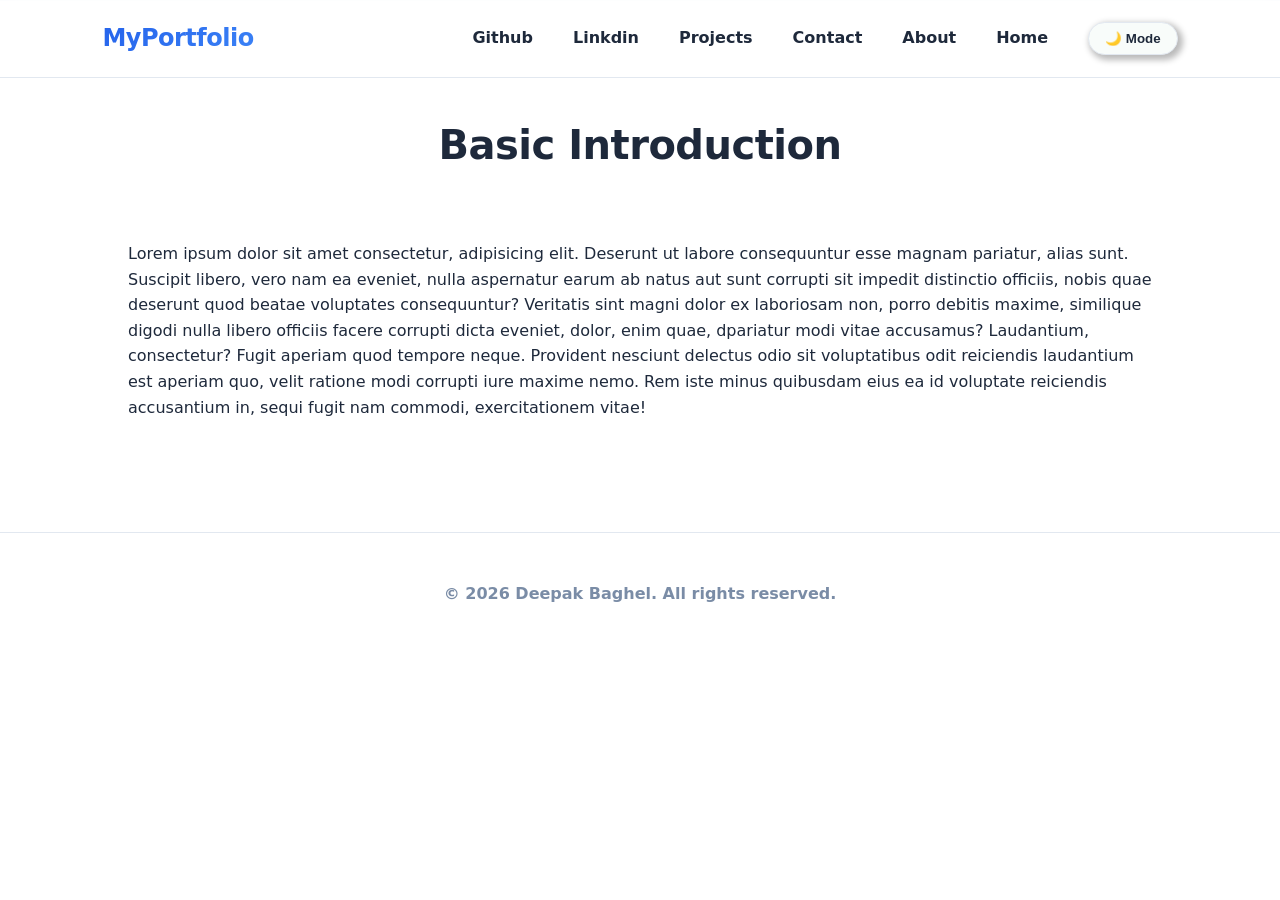
==== about.html @ f232a12a "commmit portfolio" ====
<html lang="en">
        <link rel="icon" type="image/png" href="favicon.png">
    <link rel="apple-touch-icon" sizes="180x180" href="/apple-touch-icon.png">
<link rel="icon" type="image/png" sizes="32x32" href="/favicon-32x32.png">
<link rel="icon" type="image/png" sizes="16x16" href="/favicon-16x16.png">
<link rel="manifest" href="/site.webmanifest">
<head>
    <meta charset="UTF-8">
    <meta name="viewport" content="width=device-width, initial-scale=1.0">
    <title>My Portfolio</title>
    <link rel="stylesheet" href="style.css">

</head>
<body>

    <header>
        <div class="logo">MyPortfolio</div>

        <input type="checkbox" id="menu-toggle">
        <label for="menu-toggle" class="menu-btn">☰</label>
        <nav>
           <ul>
                <li><a href="https://github.com/Deepak-Baghel1793" target="_blank">Github</a></li>
                <li><a href="https://www.linkedin.com/in/deepak-baghel-862bb5243/?skipRedirect=true" target="_blank">Linkdin</a></li>
                <li><a href="projects.html">Projects</a></li>
                <li><a href="contact.html">Contact</a></li>
                <li><a href="about.html" >About</a></li>
               <li><a href="index.html">Home</a></li>
            
                <li><button id="theme-toggle">🌙 Mode</button></li>
            </ul>
        </nav>
    </header>
    <section id="basic-intro" class="contact-section">
        <h2 class="section-title">Basic Introduction</h2>
        <p>Lorem ipsum dolor sit amet consectetur, adipisicing elit. Deserunt ut labore consequuntur esse magnam pariatur, alias sunt. Suscipit libero, vero nam ea eveniet, nulla aspernatur earum ab natus aut sunt corrupti sit impedit distinctio officiis, nobis quae deserunt quod beatae voluptates consequuntur? Veritatis sint magni dolor ex laboriosam non, porro debitis maxime, similique digodi nulla libero officiis facere corrupti dicta eveniet, dolor, enim quae, dpariatur modi vitae accusamus? Laudantium, consectetur? Fugit aperiam quod tempore neque. Provident nesciunt delectus odio sit voluptatibus odit reiciendis laudantium est aperiam quo, velit ratione modi corrupti iure maxime nemo. Rem iste minus quibusdam eius ea id voluptate reiciendis accusantium in, sequi fugit nam commodi, exercitationem vitae!</p>
        
    </section>

     <footer>
        <p>&copy; 2026 Deepak Baghel. All rights reserved.</p>
    </footer>

    <script src="script.js"></script>
</body>
</html>
---- style.css ----
/* --- Global Theme Variables --- */
:root {
    --bg-color: #ffffff;
    --text-color: #1e293b; /* Premium Deep Slate */
    --accent-gradient: linear-gradient(135deg, #2563eb, #3b82f6); /* Electric Blue Gradient */
    --accent-color: #2563eb;
    --card-bg: #f8fcfa;
    --border-color: #e2e8f0;
    --header-bg: rgba(255, 255, 255, 0.85);
    --shadow-sm: 3px 3px 6px 2px rgba(0, 0, 0, 0.274);
    --shadow-md: 0 10px 15px -3px rgba(37, 99, 235, 0.1);
}

[data-theme="dark"] {
    --bg-color: #0d131a; /* Cold twilight charcoal */
    --text-color: #e2e8f0;
    --accent-gradient: linear-gradient(135deg, #0ea5e9, #38bdf8); /* Cool Ice Blue */
    --accent-color: #0ea5e9;
    --card-bg: #151f2b; /* Subtle contrast card */
    --border-color: #223143;
    --header-bg: rgba(13, 19, 26, 0.85);
    --shadow-sm: 0 4px 6px -1px rgba(0, 0, 0, 0.5);
    --shadow-md: 0 16px 24px -6px rgba(0, 0, 0, 0.7);
}

/* --- Base Settings & Animations --- */
* {
    margin: 0;
    padding: 0;
    box-sizing: border-box;
}

html {
    scroll-behavior: smooth;
    font-family: 'Segoe UI', system-ui, -apple-system, sans-serif;
}

body {
    background-color: var(--bg-color);
    color: var(--text-color);
    transition: background-color 0.4s cubic-bezier(0.4, 0, 0.2, 1), color 0.4s;
    line-height: 1.6;
    overflow-x: hidden;
}

/* Entrance Keyframes */
@keyframes fadeInUp {
    from {
        opacity: 0;
        transform: translateY(30px);
    }
    to {
        opacity: 1;
        transform: translateY(0);
    }
}

/* --- Header & Nav --- */
header {
    position: fixed;
    top: 0;
    width: 100%;
    background-color: var(--header-bg);
    backdrop-filter: blur(12px);
    -webkit-backdrop-filter: blur(12px);
    display: flex;
    justify-content:space-between;
    align-items: center;
    padding: 1.2rem 8%;
    border-bottom: 1px solid var(--border-color);
    z-index: 1000;
    transition: background-color 0.4s, border-color 0.4s;
}

.logo {
    font-size: 1.5rem;
    font-weight: 800;
    background: var(--accent-gradient);
    -webkit-background-clip: text;
    -webkit-text-fill-color: transparent;
    letter-spacing: -0.5px;
}

/* Header utility container holding the toggle button and mobile trigger */
.header-actions {
    display: flex;
    align-items: center;
    gap: 1.5rem;
}

.menu-btn, #menu-toggle {
    display: none;
}

nav ul {
    list-style: none;
    display: flex;
    align-items: center;
    gap: 2.5rem;
}

nav a {
    text-decoration: none;
    color: var(--text-color);
    font-weight: 600;
    position: relative;
    padding: 0.2rem 0;
    transition: color 0.3s;
}

/* Elegant Underline Hover Effect */
nav a::after {
    content: '';
    position: absolute;
    bottom: 0;
    left: 0;
    width: 0;
    height: 2px;
    background: var(--accent-gradient);
    transition: width 0.3s ease;
}

nav a:hover::after {
    width: 100%;
}

#theme-toggle {
    background: var(--card-bg);
    border: 1px solid var(--border-color);
    padding: 0.5rem 1rem;
    border-radius: 50px;
    cursor: pointer;
    color: var(--text-color);
    font-weight: 600;
    box-shadow: var(--shadow-sm);
    transition: transform 0.2s ease, background-color 0.3s;
}

#theme-toggle:hover {
    transform: scale(1.05);
}

/* --- Hero Section --- */
.hero-section {
    min-height: 100vh;
    display: flex;
    align-items: center;
    padding: 0 10%;
    padding-top: 80px;
    position: relative;
}

.hero-content {
    animation: fadeInUp 1s cubic-bezier(0.16, 1, 0.3, 1) both;
}

.hero-content h1 {
    font-size: 4rem;
    font-weight: 800;
    letter-spacing: -1px;
    margin-bottom: 0.5rem;
}

.hero-content h2 {
    font-size: 2rem;
    color: #64748b;
    margin-bottom: 1.5rem;
    font-weight: 500;
}

.hero-content p {
    max-width: 600px;
    font-size: 1.2rem;
    color: #64748b;
    margin-bottom: 2.5rem;
}

.highlight {
    background: var(--accent-gradient);
    -webkit-background-clip: text;
    -webkit-text-fill-color: transparent;
}

/* Premium Button Styling */
.btn {
    display: inline-block;
    background: var(--accent-gradient);
    color: #ffffff;
    padding: 0.9rem 2.2rem;
    border-radius: 50px;
    text-decoration: none;
    font-weight: 600;
    border: none;
    cursor: pointer;
    box-shadow: var(--shadow-md);
    transition: transform 0.3s cubic-bezier(0.34, 1.56, 0.64, 1), box-shadow 0.3s;
}

.btn:hover {
    transform: translateY(-4px) scale(1.02);
    box-shadow: 0 20px 25px -5px rgba(37, 99, 235, 0.3);
}

/* --- Section Shared Layouts --- */
.projects-section, .contact-section {
    padding: 7rem 10%;
    border-top: 1px solid var(--border-color);
}

.section-title {
    font-size: 2.5rem;
    font-weight: 800;
    letter-spacing: -0.5px;
    margin-bottom: 4rem;
    text-align: center;
    position: relative;
}
.section-title:hover{
    color:#2563eb
}

/* --- Charming Projects Grid --- */
.projects-grid {
    display: grid;
    grid-template-columns: repeat(auto-fit, minmax(300px, 1fr));
    gap: 2.5rem;
}

.project-card {
    background-color: var(--card-bg);
    border: 1px solid var(--border-color);
    padding: 2.5rem;
    border-radius: 16px; 
    box-shadow: var(--shadow-sm);
    transition: transform 0.4s cubic-bezier(0.16, 1, 0.3, 1), 
                box-shadow 0.4s cubic-bezier(0.16, 1, 0.3, 1), 
                border-color 0.3s;
}

.project-card:hover {
    border-color: var(--accent-color);
    box-shadow: var(--shadow-md);
    transform: translateY(-5px);
}

.project-card h3 {
    font-size: 1.4rem;
    margin-bottom: 0.8rem;
    font-weight: 700;
    transform-origin: left center;
    transition: transform 0.3s cubic-bezier(0.34, 1.56, 0.64, 1), color 0.3s;
}

.project-card:hover h3 {
    transform: scale(1.08);
    background: var(--accent-gradient);
    -webkit-background-clip: text;
    -webkit-text-fill-color: transparent;
}

.project-card p {
    font-size: 1rem;
    color: #64748b;
    margin-bottom: 2rem;
    transition: color 0.3s;
}

.project-card:hover p {
    color: var(--text-color);
}

/* Dynamic Tech Badges */
.tech-tag {
    display: inline-block;
    background-color: var(--bg-color);
    border: 1px solid var(--border-color);
    font-size: 0.8rem;
    padding: 0.3rem 0.8rem;
    border-radius: 50px;
    margin-right: 0.6rem;
    font-weight: 600;
    color: var(--accent-color);
    transition: background-color 0.2s, color 0.2s, transform 0.2s;
}

.project-card:hover .tech-tag {
    background: var(--accent-gradient);
    color: #ffffff;
    border-color: transparent;
    transform: scale(1.05);
}

/* --- Contact Form Styling --- */
#contact-form {
    max-width: 550px;
    margin: 0 auto;
    display: flex;
    flex-direction: column;
    gap: 1.5rem;
    background-color: var(--card-bg);
    padding: 3rem;
    border-radius: 20px;
    border: 1px solid var(--border-color);
    box-shadow: var(--shadow-sm);
}

#contact-form input, #contact-form textarea {
    width: 100%;
    padding: 1rem;
    border-radius: 10px;
    border: 1px solid var(--border-color);
    background-color: var(--bg-color);
    color: var(--text-color);
    font-size: 1rem;
    font-weight: 500;
    transition: border-color 0.3s, box-shadow 0.3s;
}

#contact-form input:focus, #contact-form textarea:focus {
    outline: none;
    border-color: var(--accent-color);
    box-shadow: 5px 5px 10px 4px rgba(0, 0, 0, 0.37);
}

/* --- Footer --- */
footer {
    text-align: center;
    padding: 3rem;
    border-top: 1px solid var(--border-color);
    font-size: 1rem;
    color: #5e7494d3;
    font-weight: 600;
}

/* ==========================================================================
   UPDATED MOBILE NAVIGATION DRAW LAYOUTS
   ========================================================================== */
@media (max-width: 1015px) {
    .hero-content h1 { font-size: 2.8rem; }
    .hero-content h2 { font-size: 1.5rem; }
    header { padding: 1.2rem 5%; }
    #contact-form { padding: 2rem; }

    /* Show hidden hamburger control blocks */
    .menu-btn {
        display: block;
        cursor: pointer;
        font-size: 1.5rem;
        user-select: none;
        color: var(--text-color);
    }

    /* Convert link menu to overlay sliding dropdown drawer */
    nav {
        position: absolute;
        top: 100%;
        left: 0;
        width: 100%;
        background-color: var(--card-bg);
        border-bottom: 1px solid var(--border-color);
        max-height: 0;
        overflow: hidden;
        visibility: hidden;
        box-shadow: var(--shadow-md);
        transition: max-height 0.4s cubic-bezier(0.4, 0, 0.2, 1), visibility 0.4s;
    }

    nav ul {
        flex-direction: column;
        gap: 0;
        padding: 0;
    }

    nav ul li {
        width: 100%;
        text-align: center;
    }

    nav ul li a {
        display: block;
        padding: 1.2rem;
        width: 100%;
        border-bottom: 1px solid var(--border-color);
    }

    /* Toggle visibility when check indicator triggers */
    #menu-toggle:checked ~ nav {
        max-height: 250px; 
        visibility: visible;
    }
}
.hero-photo{
    
   
    border-radius: 50%;
   box-shadow: 5px 5px 10px 2px rgba(0, 0, 0, 0.247);
    
    height: 210px;
    
margin-top: 180px;
display: flex;
align-items: center;
justify-content: center;

    
}
.hero-main{
    display: flex;

}



#icon{
   height: 30px;
}
.icon_port{
    display: flex;
    align-items: center;
    justify-content:space-between ;
    width: 220px;
    
    
}
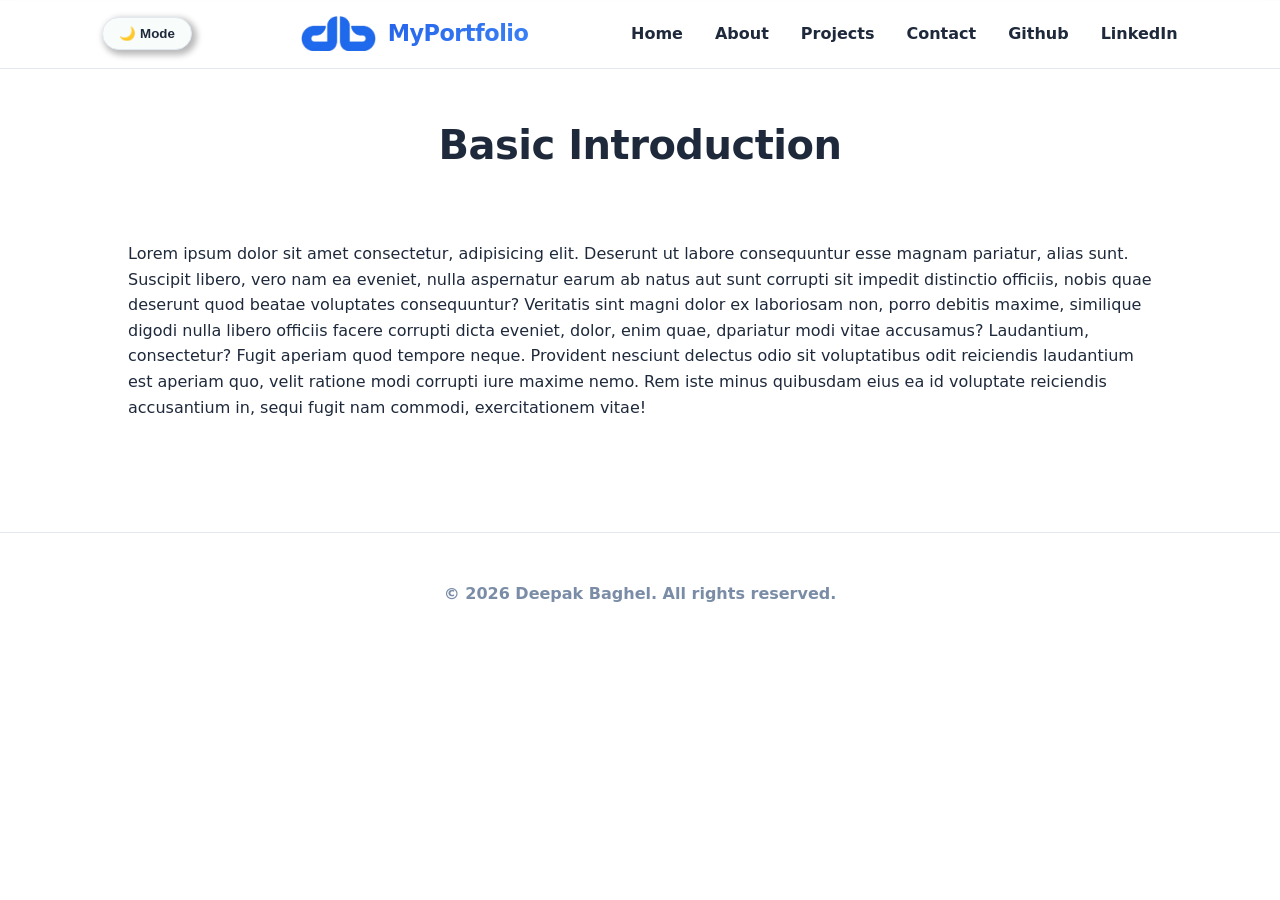
==== commit c6bf3c70: "Mobile responsive" ====
--- a/about.html
+++ b/about.html
@@ -1,10 +1,7 @@
 
 <html lang="en">
-        <link rel="icon" type="image/png" href="favicon.png">
-    <link rel="apple-touch-icon" sizes="180x180" href="/apple-touch-icon.png">
-<link rel="icon" type="image/png" sizes="32x32" href="/favicon-32x32.png">
-<link rel="icon" type="image/png" sizes="16x16" href="/favicon-16x16.png">
-<link rel="manifest" href="/site.webmanifest">
+        <link rel="icon" type="image/x-icon" href="BD-removebg-preview.png">
+
 <head>
     <meta charset="UTF-8">
     <meta name="viewport" content="width=device-width, initial-scale=1.0">
@@ -15,23 +12,25 @@
 <body>
 
     <header>
+      <button id="theme-toggle">🌙 Mode</button>
+    <div class="icon_port"> 
+        <img src="BD-removebg-preview.png" id="icon" class="logo" alt="Logo Icon">
         <div class="logo">MyPortfolio</div>
+    </div>
+    <input type="checkbox" id="menu-toggle">
+    <label for="menu-toggle" class="menu-btn">☰</label>
+    <nav>
+        <ul>
+            <li><a href="index.html">Home</a></li>
+            <li><a href="about.html">About</a></li>
+            <li><a href="projects.html">Projects</a></li>
+            <li><a href="contact.html">Contact</a></li>
+            <li><a href="https://github.com/Deepak-Baghel1793" target="_blank">Github</a></li>
+            <li><a href="https://www.linkedin.com/in/deepak-baghel-862bb5243/?skipRedirect=true" target="_blank">LinkedIn</a></li>
+        </ul>
+    </nav>
 
-        <input type="checkbox" id="menu-toggle">
-        <label for="menu-toggle" class="menu-btn">☰</label>
-        <nav>
-           <ul>
-                <li><a href="https://github.com/Deepak-Baghel1793" target="_blank">Github</a></li>
-                <li><a href="https://www.linkedin.com/in/deepak-baghel-862bb5243/?skipRedirect=true" target="_blank">Linkdin</a></li>
-                <li><a href="projects.html">Projects</a></li>
-                <li><a href="contact.html">Contact</a></li>
-                <li><a href="about.html" >About</a></li>
-               <li><a href="index.html">Home</a></li>
-            
-                <li><button id="theme-toggle">🌙 Mode</button></li>
-            </ul>
-        </nav>
-    </header>
+</header>
     <section id="basic-intro" class="contact-section">
         <h2 class="section-title">Basic Introduction</h2>
         <p>Lorem ipsum dolor sit amet consectetur, adipisicing elit. Deserunt ut labore consequuntur esse magnam pariatur, alias sunt. Suscipit libero, vero nam ea eveniet, nulla aspernatur earum ab natus aut sunt corrupti sit impedit distinctio officiis, nobis quae deserunt quod beatae voluptates consequuntur? Veritatis sint magni dolor ex laboriosam non, porro debitis maxime, similique digodi nulla libero officiis facere corrupti dicta eveniet, dolor, enim quae, dpariatur modi vitae accusamus? Laudantium, consectetur? Fugit aperiam quod tempore neque. Provident nesciunt delectus odio sit voluptatibus odit reiciendis laudantium est aperiam quo, velit ratione modi corrupti iure maxime nemo. Rem iste minus quibusdam eius ea id voluptate reiciendis accusantium in, sequi fugit nam commodi, exercitationem vitae!</p>
--- a/style.css
+++ b/style.css
@@ -117,7 +117,7 @@
     width: 0;
     height: 2px;
     background: var(--accent-gradient);
-    transition: width 0.3s ease;
+    transition: width 0.2s ease-out;
 }
 
 nav a:hover::after {
@@ -335,60 +335,7 @@
 /* ==========================================================================
    UPDATED MOBILE NAVIGATION DRAW LAYOUTS
    ========================================================================== */
-@media (max-width: 1015px) {
-    .hero-content h1 { font-size: 2.8rem; }
-    .hero-content h2 { font-size: 1.5rem; }
-    header { padding: 1.2rem 5%; }
-    #contact-form { padding: 2rem; }
-
-    /* Show hidden hamburger control blocks */
-    .menu-btn {
-        display: block;
-        cursor: pointer;
-        font-size: 1.5rem;
-        user-select: none;
-        color: var(--text-color);
-    }
-
-    /* Convert link menu to overlay sliding dropdown drawer */
-    nav {
-        position: absolute;
-        top: 100%;
-        left: 0;
-        width: 100%;
-        background-color: var(--card-bg);
-        border-bottom: 1px solid var(--border-color);
-        max-height: 0;
-        overflow: hidden;
-        visibility: hidden;
-        box-shadow: var(--shadow-md);
-        transition: max-height 0.4s cubic-bezier(0.4, 0, 0.2, 1), visibility 0.4s;
-    }
-
-    nav ul {
-        flex-direction: column;
-        gap: 0;
-        padding: 0;
-    }
-
-    nav ul li {
-        width: 100%;
-        text-align: center;
-    }
-
-    nav ul li a {
-        display: block;
-        padding: 1.2rem;
-        width: 100%;
-        border-bottom: 1px solid var(--border-color);
-    }
-
-    /* Toggle visibility when check indicator triggers */
-    #menu-toggle:checked ~ nav {
-        max-height: 250px; 
-        visibility: visible;
-    }
-}
+
 .hero-photo{
     
    
@@ -421,4 +368,173 @@
     width: 220px;
     
     
+}
+/* ==========================================================================
+   1. DESKTOP / BASE HEADER LAYOUT
+   ========================================================================== */
+header {
+    position: fixed;
+    top: 0;
+    width: 100%;
+    background-color: var(--header-bg);
+    backdrop-filter: blur(12px);
+    -webkit-backdrop-filter: blur(12px);
+    display: flex;
+    justify-content: space-between;
+    align-items: center;
+    padding: 1rem 8%;
+    border-bottom: 1px solid var(--border-color);
+    z-index: 1000;
+    transition: background-color 0.4s, border-color 0.4s;
+}
+
+/* Container for your logo image and text */
+.icon_port {
+    display: flex;
+    align-items: center;
+    gap: 0.75rem;
+}
+
+#icon {
+    height: 35px; /* Adjust size cleanly */
+    width: auto;
+    transition: transform 0.3s cubic-bezier(0.34, 1.56, 0.64, 1);
+}
+
+#icon:hover {
+    transform: scale(1.08);
+}
+
+.logo {
+    font-size: 1.4rem;
+    font-weight: 800;
+    background: var(--accent-gradient);
+    -webkit-background-clip: text;
+    -webkit-text-fill-color: transparent;
+    letter-spacing: -0.5px;
+}
+
+/* Hide checkbox and mobile button layout elements on desktop sizes */
+#menu-toggle, .menu-btn {
+    display: none;
+}
+
+nav ul {
+    list-style: none;
+    display: flex;
+    align-items: center;
+    gap: 2rem;
+}
+
+nav a {
+    text-decoration: none;
+    color: var(--text-color);
+    font-weight: 600;
+    font-size: 1rem;
+    transition: color 0.3s ease;
+}
+
+nav a:hover {
+    color: var(--accent-color);
+}
+
+#theme-toggle {
+    background: var(--card-bg);
+    border: 1px solid var(--border-color);
+    padding: 0.5rem 1rem;
+    border-radius: 50px;
+    cursor: pointer;
+    color: var(--text-color);
+    font-weight: 600;
+    box-shadow: var(--shadow-sm);
+    transition: transform 0.2s ease, background-color 0.3s;
+}
+
+#theme-toggle:hover {
+    transform: scale(1.05);
+}
+
+
+/* ==========================================================================
+   2. MOBILE RESPONSIVE MEDIA QUERY (Dropdown & Fixed Toggle System)
+   ========================================================================== */
+@media (max-width: 768px) {
+    header {
+        padding: 1rem 5%;
+        flex-wrap: wrap; /* Allows navigation container to slide underneath */
+    }
+
+    /* Displays the hamburger indicator button cleanly on mobile viewports */
+    .menu-btn {
+        display: block;
+        cursor: pointer;
+        font-size: 1.6rem;
+        order: 2; /* Forces hamburger icon to the far right */
+        color: var(--text-color);
+        user-select: none;
+        transition: transform 0.3s ease ;
+    }
+
+    /* Pulls button out of list flow and forces it to sit fixed right next to hamburger */
+    /* #theme-toggle {
+        order: 1; 
+        margin-right: 0.5rem;
+    } */
+
+    /* Convert Navigation block into an isolated overlay dropdown drawer */
+    nav {
+        position: absolute;
+        top: 100%; /* Sits flush right below the bottom header border line */
+        left: 0;
+        width: 20%;
+        background-color: var(--card-bg);
+        border-bottom: 1px solid var(--border-color);
+        
+        /* Core requirements for a scrollable dropdown container */
+        max-height: 0;
+        overflow-y: auto; /* Activates internal vertical scrolling if list overflows */
+        visibility: hidden;
+        box-shadow: var(--shadow-md);
+        transition: max-height 0.4s cubic-bezier(0.4, 0, 0.2, 1), visibility 0.4s;
+    }
+
+    nav ul {
+        flex-direction: column;
+        gap: 0;
+        padding: 0.5rem 0;
+        width: 100%;
+    }
+
+    /* Reformat button inside mobile dropdown list flow to hide it */
+    nav ul li button#theme-toggle {
+        display: none; 
+    }
+
+    nav ul li {
+        width: 100%;
+    }
+
+    nav ul li a {
+        display: block;
+        padding: 1.1rem 5%;
+        width: 100%;
+        border-bottom: 1px dashed var(--border-color);
+        font-size: 1.05rem;
+    }
+
+    nav ul li:last-child a {
+        border-bottom: none; /* Cleans up trailing item spacer line */
+    }
+
+    /* 3. Trigger Dropdown Extension when checkbox marker state is :checked */
+    #menu-toggle:checked ~ nav {
+        max-height: 280px; /* Limits size height and triggers scrollbar seamlessly */
+        visibility: visible;
+    }
+
+    /* Micro-animation: Spins hamburger icon slightly when open */
+    #menu-toggle:checked ~ .menu-btn {
+        transform: rotate(90deg);
+        color: var(--accent-color);
+    }
 }
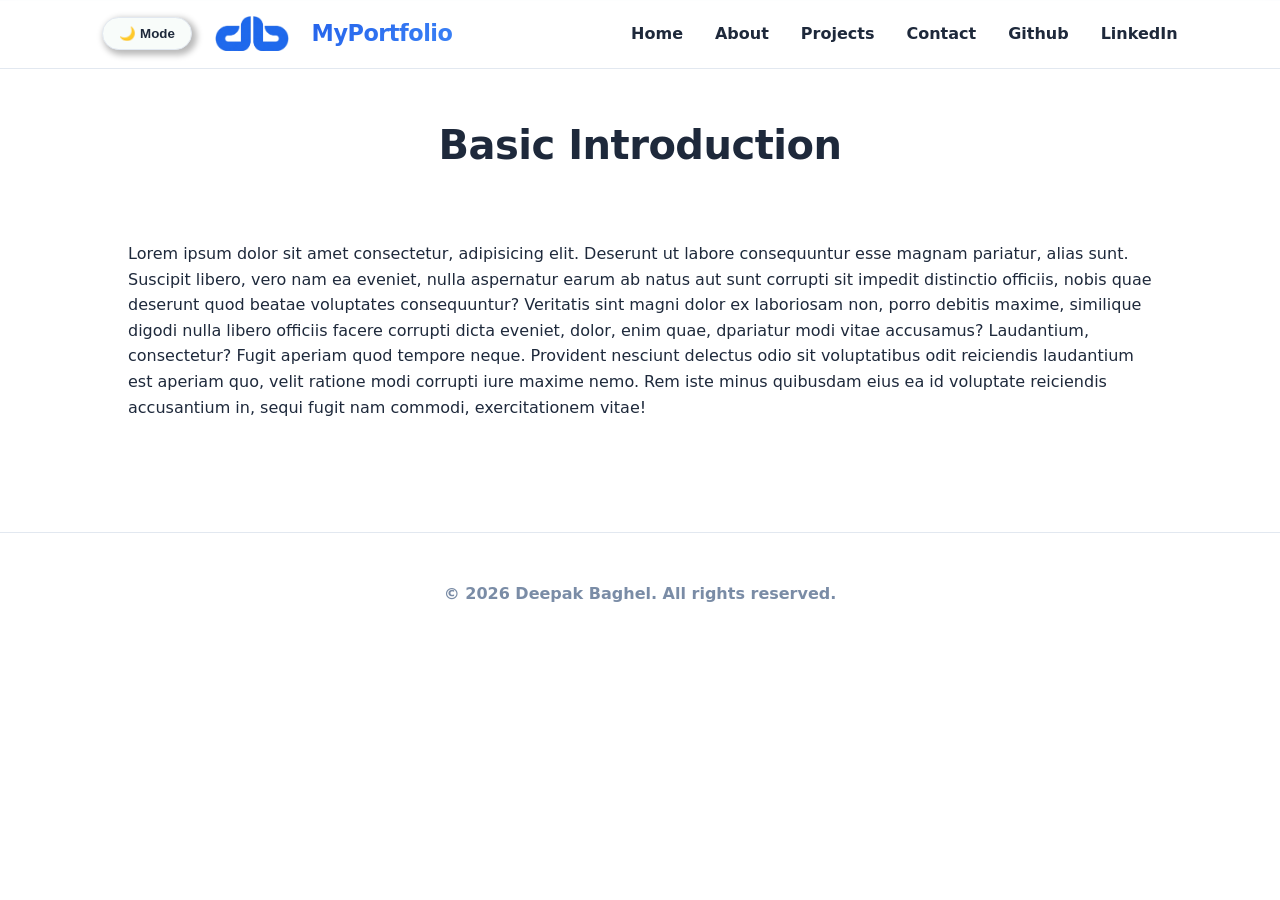
==== commit 1847e254: "same navbar of all pages" ====
--- a/about.html
+++ b/about.html
@@ -12,8 +12,8 @@
 <body>
 
     <header>
-      <button id="theme-toggle">🌙 Mode</button>
-    <div class="icon_port"> 
+        <div class="icon_port"> 
+        <button id="theme-toggle">🌙 Mode</button>
         <img src="BD-removebg-preview.png" id="icon" class="logo" alt="Logo Icon">
         <div class="logo">MyPortfolio</div>
     </div>
--- a/style.css
+++ b/style.css
@@ -365,7 +365,7 @@
     display: flex;
     align-items: center;
     justify-content:space-between ;
-    width: 220px;
+    width: 350px;
     
     
 }
@@ -463,6 +463,28 @@
         padding: 1rem 5%;
         flex-wrap: wrap; /* Allows navigation container to slide underneath */
     }
+    .hero-main{
+        display: block;
+        align-items: center;
+        justify-content: center;
+    }
+    .hero-photo{
+    
+   
+     border-radius: 50%;
+   box-shadow: 5px 5px 10px 2px rgba(0, 0, 0, 0.247); 
+    
+    height: 210px;
+    width: 210px;
+    
+margin-top: 20px;
+margin-left: 80px;
+display: flex;
+align-items: center;
+justify-content: center;
+
+    
+}
 
     /* Displays the hamburger indicator button cleanly on mobile viewports */
     .menu-btn {
